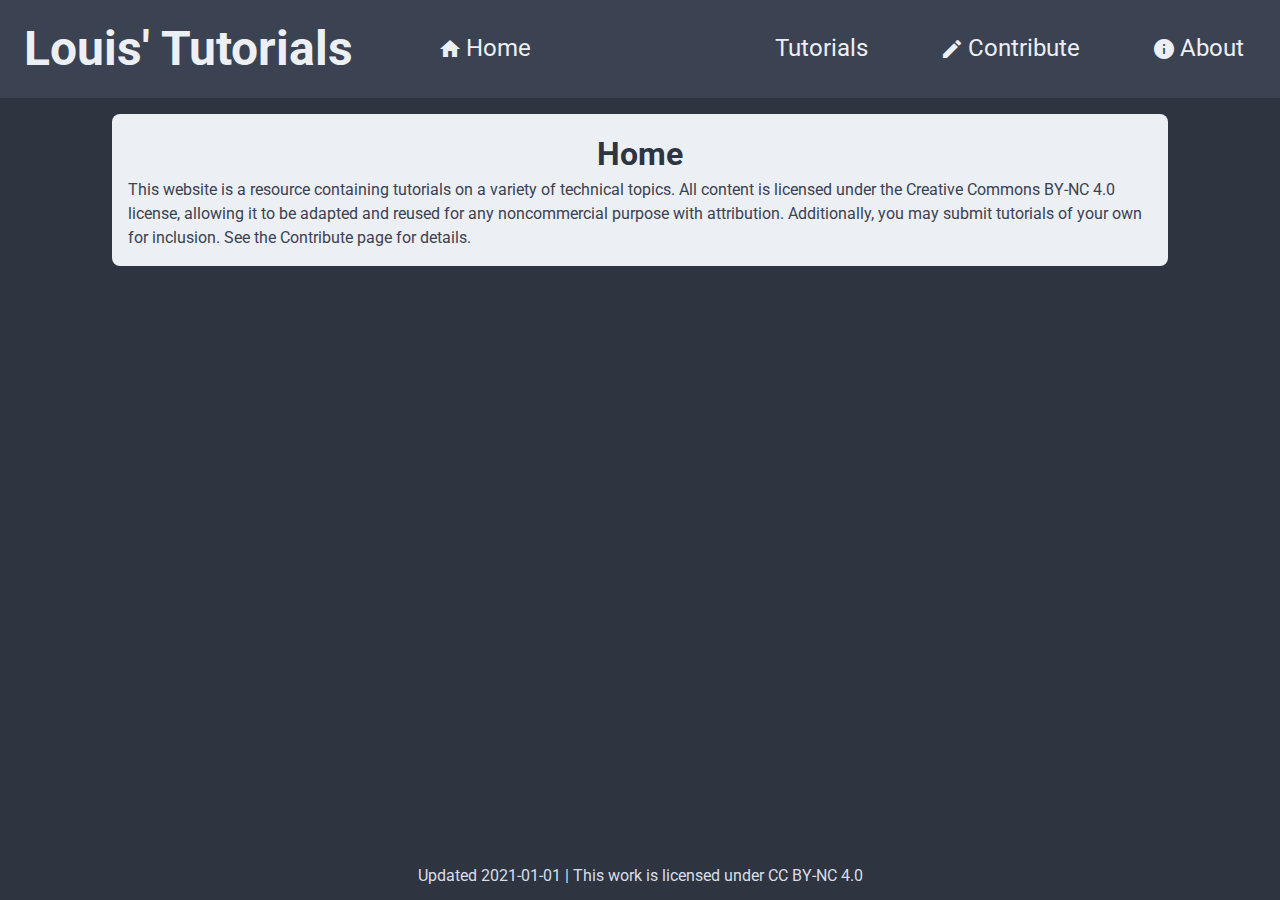
==== index.html @ e4d24d3a "initial commit, very WIP" ====
<!DOCTYPE html>
<html>
    <head>
        <title>Louis' Tutorials - Home</title>
        <meta name="viewport" content="width=device-width, initial-scale=1.0"> 
        <link rel="stylesheet" href="https://fonts.googleapis.com/icon?family=Material+Icons">
        <link rel="stylesheet" href="./css/styles.css">
    </head>
    <body>
        <header>
            <h1>Louis' Tutorials</h1>
            <nav>
                <a href="./index.html"><span class="material-icons">home</span>Home</a>
                <a href="./tutorials.html"><span class="material-icons">article</span>Tutorials</a>
                <a href="./contribute.html"><span class="material-icons">create</span>Contribute</a>
                <a href="./about.html"><span class="material-icons">info</span>About</a>
            </nav>
        </header>
        <main>
            <div id="content">
                <h2>Home</h2>
                <p>
                    This website is a resource containing tutorials on a variety of technical topics.  All content is licensed under the Creative Commons BY-NC 4.0 license, allowing it to be adapted and reused for any noncommercial purpose with attribution.  Additionally, you may submit tutorials of your own for inclusion.  See the Contribute page for details.
                </p>
            </div>
        </main>
        <footer>Updated 2021-01-01 | This work is licensed under CC BY-NC 4.0</footer>
    </body>
</html>
---- css/styles.css ----
@import './reset.css';
@import url('https://fonts.googleapis.com/css2?family=Roboto&display=swap');
:root{
    --bg-color: #2e3440;
    --bg-color2: #3b4252;
    --fg-color: #eceff4;
    --fg-color2: #d8dee9;
    --highlight-color: #88c0d0;
    --blue: #5e81ac;
}
html{
    height: 100%;
}
body{
    font-family: 'Roboto', sans-serif;
    background-color: var(--bg-color);
    display: flex;
    flex-direction: column;
    height: 100%;
}
header{
    background-color: var(--bg-color2);
    min-height: 96px;
    display: flex;
    flex-wrap: wrap;
    align-items: center;
    justify-content: space-between;
    flex-shrink: 0;
}
h1{
    color: var(--fg-color);
    font-size: 48px;
    padding: 24px;
}
nav{
    display: flex;
}
nav a{
    color: var(--fg-color);
    text-decoration: none;
    font-size: 24px;
    padding: 36px;
    text-align: center;
}
nav a:hover{
    background-color: var(--highlight-color);
    color: var(--bg-color);
}
nav .material-icons, .index-return .material-icons{
    height: 100%;
    vertical-align: middle;
    margin-right: 4px;
}
main{
    padding: 16px;
    flex-grow: 1;
}
#content{
    background-color: var(--fg-color);
    max-width: 1024px;
    margin: auto;
    padding: 16px;
    border-radius: 8px;
}
h2{
    font-size: 32px;
    text-align: center;
    color: var(--bg-color);
    line-height: 1.5em;
}
p{
    line-height: 1.5em;
    font-size: 16px;
    color: var(--bg-color2);
}
.listing{
    margin: 16px 0px 16px 0px;
}
h3, .step{
    font-size: 24px;
    color: var(--bg-color);
}
.substep{
    list-style: lower-alpha;
}
h4, .substep{
    font-size: 18px;
    color: var(--bg-color);
}
ol{
    margin-left: 2em;
    margin-top: 0.25em;
    margin-bottom: 0.5em;
}
.listing-description{
    margin-left: 16px;
}
.listing-credit{
    color: var(--bg-color2);
}
footer{
    text-align: center;
    width: 100%;
    padding: 16px 0px 16px 0px;
    color: var(--fg-color2);
}
#tutorial-header{
    justify-content: center;
}
.tutorial-section{
    margin-top: 16px;
    margin-bottom: 16px;
}
.tutorial-content h2{
    text-align: left;
}
code{
    background-color: var(--fg-color2);
    border: 1px solid #4c566a;
    border-radius: 3px;
    padding: 2px;
    margin-left: 2em;
    line-height: 3em;
    
}
@media only screen and (max-width: 1128px) {
    nav{
        margin: auto;
        width: 100%;
    }
    nav a{
        flex-grow: 1;
        padding: 24px;
    }
    h1{
        width: 100%;
        text-align: center;
    }
  }
@media only screen and (max-width: 728px) {
    nav{
        margin: auto;
        flex-direction: column;
        width: 100%;
    }
    nav a{
        text-align: center;
        padding: 18px;
    }
    main{
        padding: 0;
    }
    #content{
        border-radius: 0;
    }
}
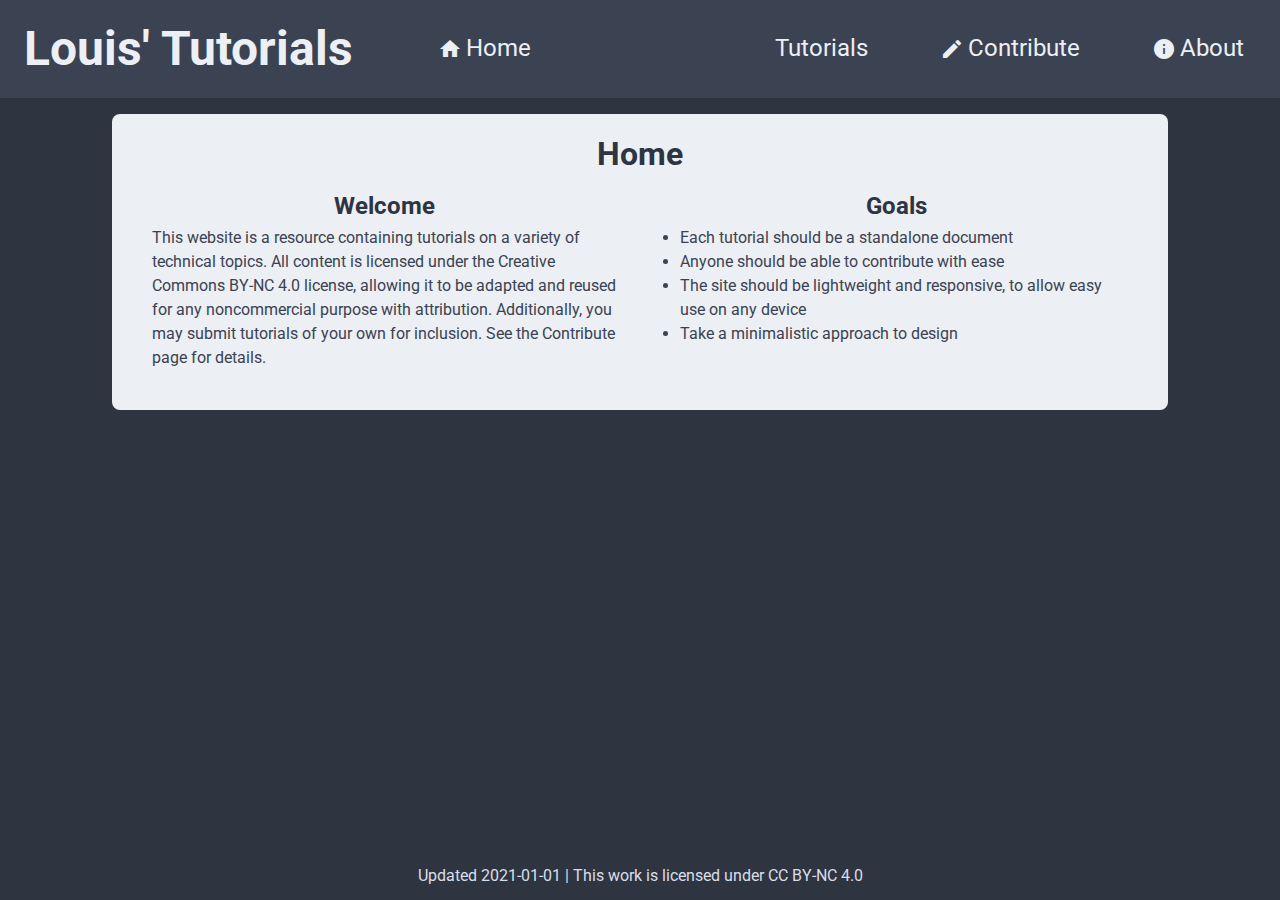
==== commit d91bd4ae: "add some content to homepage" ====
--- a/index.html
+++ b/index.html
@@ -19,9 +19,25 @@
         <main>
             <div id="content">
                 <h2>Home</h2>
-                <p>
-                    This website is a resource containing tutorials on a variety of technical topics.  All content is licensed under the Creative Commons BY-NC 4.0 license, allowing it to be adapted and reused for any noncommercial purpose with attribution.  Additionally, you may submit tutorials of your own for inclusion.  See the Contribute page for details.
-                </p>
+                <div id="home-flex-container">
+                    <section class="home-flex-item">
+                        <h3>Welcome</h3>
+                        <div>
+                            <p>This website is a resource containing tutorials on a variety of technical topics.  All content is licensed under the Creative Commons BY-NC 4.0 license, allowing it to be adapted and reused for any noncommercial purpose with attribution.  Additionally, you may submit tutorials of your own for inclusion.  See the Contribute page for details.</p>
+                        </div>
+                    </section>
+                    <section class="home-flex-item">
+                        <h3>Goals</h3>
+                        <div>
+                            <ul>
+                                <li>Each tutorial should be a standalone document</li>
+                                <li>Anyone should be able to contribute with ease</li>
+                                <li>The site should be lightweight and responsive, to allow easy use on any device</li>
+                                <li>Take a minimalistic approach to design</li>
+                            </ul>
+                        </div>
+                    </section>
+                </div>
             </div>
         </main>
         <footer>Updated 2021-01-01 | This work is licensed under CC BY-NC 4.0</footer>
--- a/css/styles.css
+++ b/css/styles.css
@@ -31,6 +31,9 @@
     color: var(--fg-color);
     font-size: 48px;
     padding: 24px;
+}
+h3{
+    text-align: center;
 }
 nav{
     display: flex;
@@ -104,6 +107,22 @@
     padding: 16px 0px 16px 0px;
     color: var(--fg-color2);
 }
+#home-flex-container{
+    display: flex;
+    flex-wrap: wrap;
+}
+.home-flex-item{
+    flex: 1 1 300px;
+    padding: 16px;
+}
+.home-flex-item div{
+    margin: 0.5em;
+}
+.home-flex-item ul{
+    padding-left: 1em;
+    line-height: 1.5em;
+    color: var(--bg-color2);
+}
 #tutorial-header{
     justify-content: center;
 }
@@ -130,7 +149,7 @@
     }
     nav a{
         flex-grow: 1;
-        padding: 24px;
+        padding: 18px;
     }
     h1{
         width: 100%;
@@ -145,7 +164,7 @@
     }
     nav a{
         text-align: center;
-        padding: 18px;
+        padding: 12px;
     }
     main{
         padding: 0;
@@ -153,4 +172,10 @@
     #content{
         border-radius: 0;
     }
+    h3{
+        text-align: left;
+    }
+    .home-flex-item{
+        flex-basis: 350px;
+    }
 }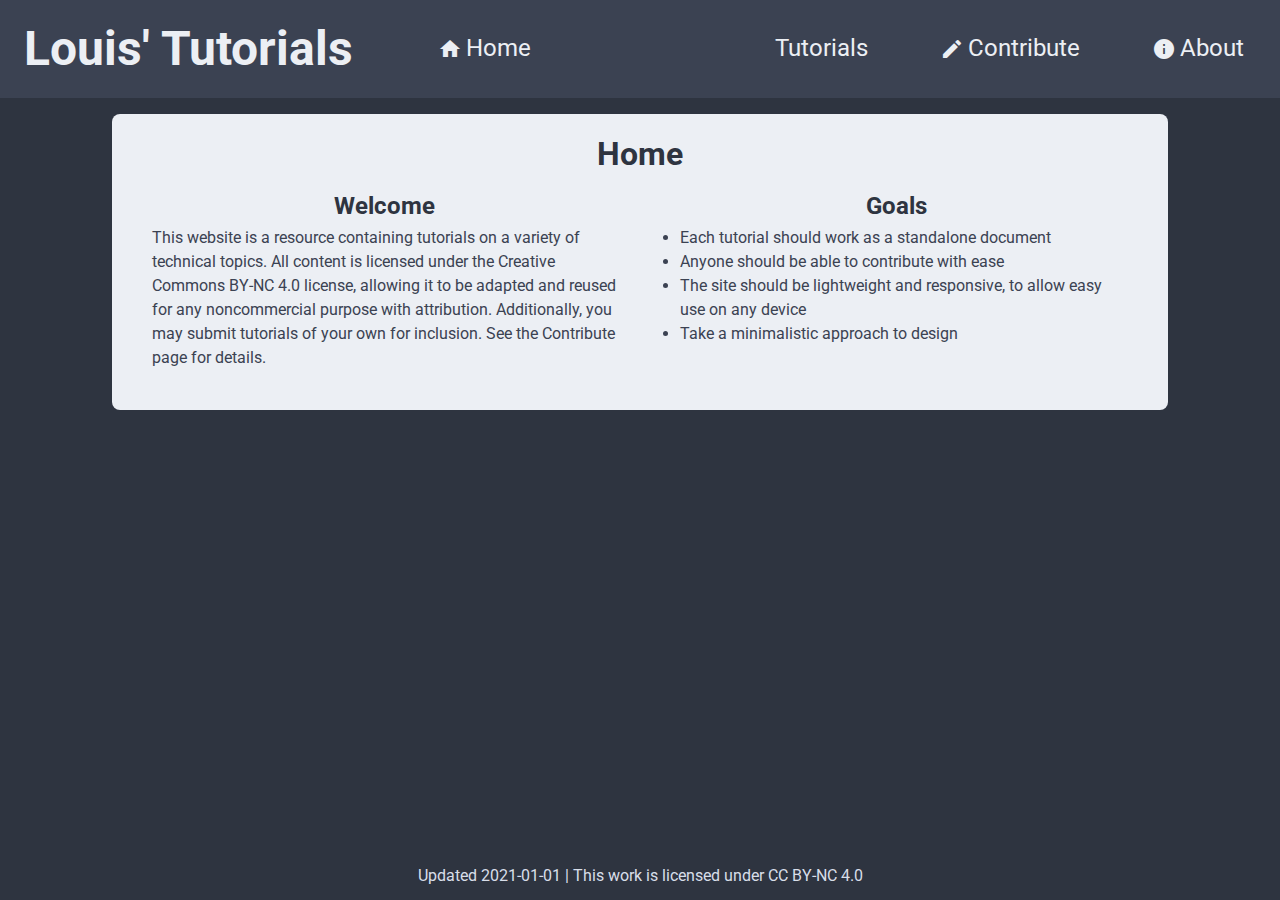
==== commit 2abc0d4f: "some changes (commit messages are hard)" ====
--- a/index.html
+++ b/index.html
@@ -2,6 +2,10 @@
 <html>
     <head>
         <title>Louis' Tutorials - Home</title>
+        <meta charset="UTF-8">
+        <meta name="description" content="Louis' Tutorials homepage">
+        <meta name="keywords" content="tutorial, guide, open-source, technical">
+        <meta name="author" content="Louis Weddall">
         <meta name="viewport" content="width=device-width, initial-scale=1.0"> 
         <link rel="stylesheet" href="https://fonts.googleapis.com/icon?family=Material+Icons">
         <link rel="stylesheet" href="./css/styles.css">
@@ -30,7 +34,7 @@
                         <h3>Goals</h3>
                         <div>
                             <ul>
-                                <li>Each tutorial should be a standalone document</li>
+                                <li>Each tutorial should work as a standalone document</li>
                                 <li>Anyone should be able to contribute with ease</li>
                                 <li>The site should be lightweight and responsive, to allow easy use on any device</li>
                                 <li>Take a minimalistic approach to design</li>
--- a/css/styles.css
+++ b/css/styles.css
@@ -32,9 +32,6 @@
     font-size: 48px;
     padding: 24px;
 }
-h3{
-    text-align: center;
-}
 nav{
     display: flex;
 }
@@ -79,9 +76,12 @@
 .listing{
     margin: 16px 0px 16px 0px;
 }
-h3, .step{
+h3{
     font-size: 24px;
     color: var(--bg-color);
+}
+h3 a{
+    color: #5e81ac;
 }
 .substep{
     list-style: lower-alpha;
@@ -100,6 +100,7 @@
 }
 .listing-credit{
     color: var(--bg-color2);
+    font-size: 0.8em;
 }
 footer{
     text-align: center;
@@ -122,6 +123,42 @@
     padding-left: 1em;
     line-height: 1.5em;
     color: var(--bg-color2);
+}
+.home-flex-item h3{
+    text-align: center;
+}
+#contribute-intro{
+    display: flex;
+}
+#contribute-intro img{
+    align-self: center;
+}
+#social-linkbox{
+    border: 1px solid var(--bg-color2);
+    border-radius: 5px;
+    padding: 1em;
+}
+#social-linkbox hr{
+    margin: 0.5em
+}
+.social-linkbox-item{
+    display: grid;
+    grid-template-columns: min-content min-content;
+    text-decoration: none;
+}
+.social-linkbox-item span{
+    font-size: 2em;
+    grid-column: 1;
+    grid-row: 1 / 3;
+    display: block;
+    margin-right: 0.25em;
+    color: var(--bg-color);
+}
+.social-linkbox-item h4{
+    grid-column: 2;
+}
+.social-linkbox-item p{
+    grid-column: 2;
 }
 #tutorial-header{
     justify-content: center;
@@ -172,7 +209,10 @@
     #content{
         border-radius: 0;
     }
-    h3{
+    h1{
+        font-size: 42px;
+    }
+    .home-flex-item h3{
         text-align: left;
     }
     .home-flex-item{
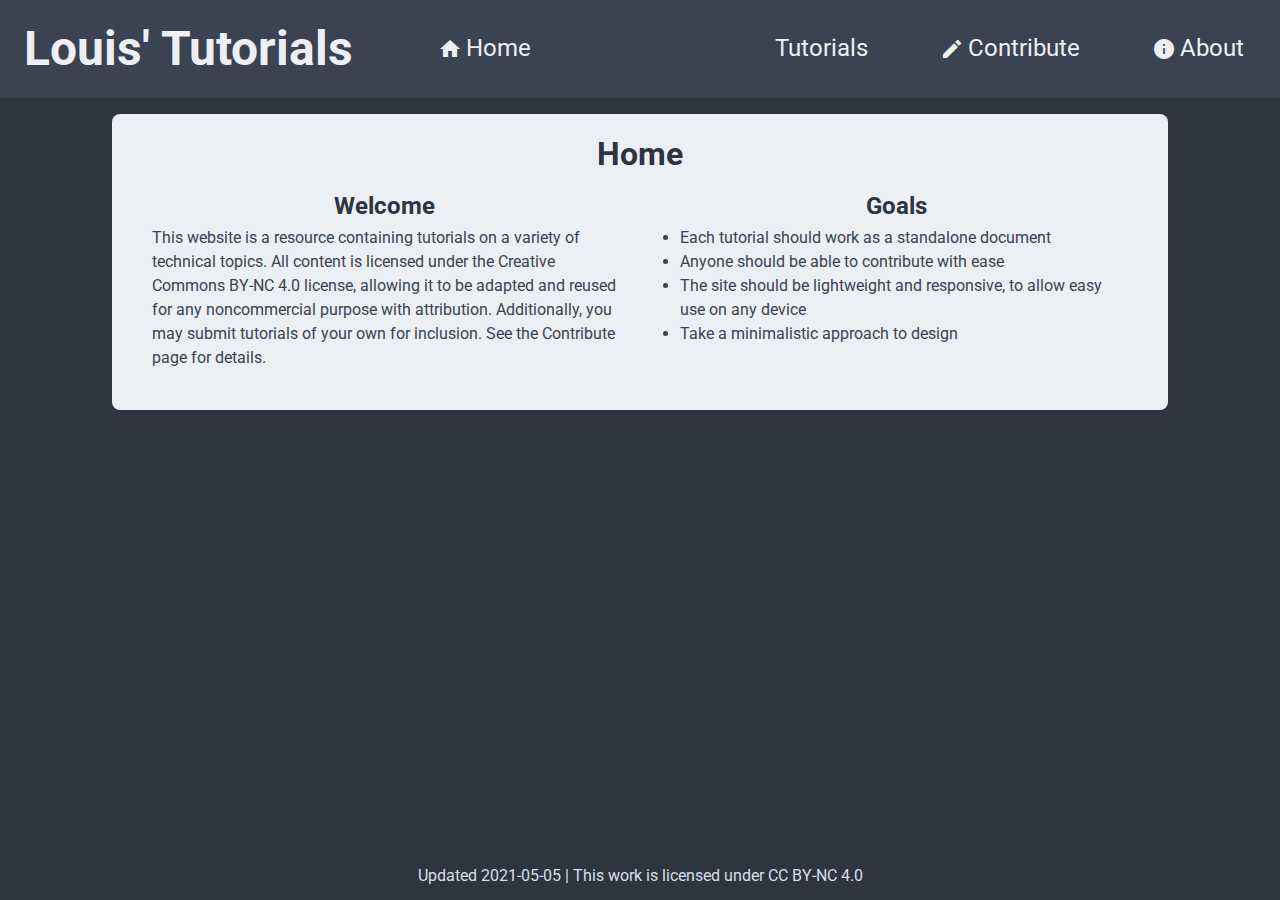
==== commit 242a2190: "update the last updated date" ====
--- a/index.html
+++ b/index.html
@@ -1,5 +1,5 @@
 <!DOCTYPE html>
-<html>
+<html lang="en">
     <head>
         <title>Louis' Tutorials - Home</title>
         <meta charset="UTF-8">
@@ -44,6 +44,6 @@
                 </div>
             </div>
         </main>
-        <footer>Updated 2021-01-01 | This work is licensed under CC BY-NC 4.0</footer>
+        <footer>Updated 2021-05-05 | This work is licensed under CC BY-NC 4.0</footer>
     </body>
 </html>